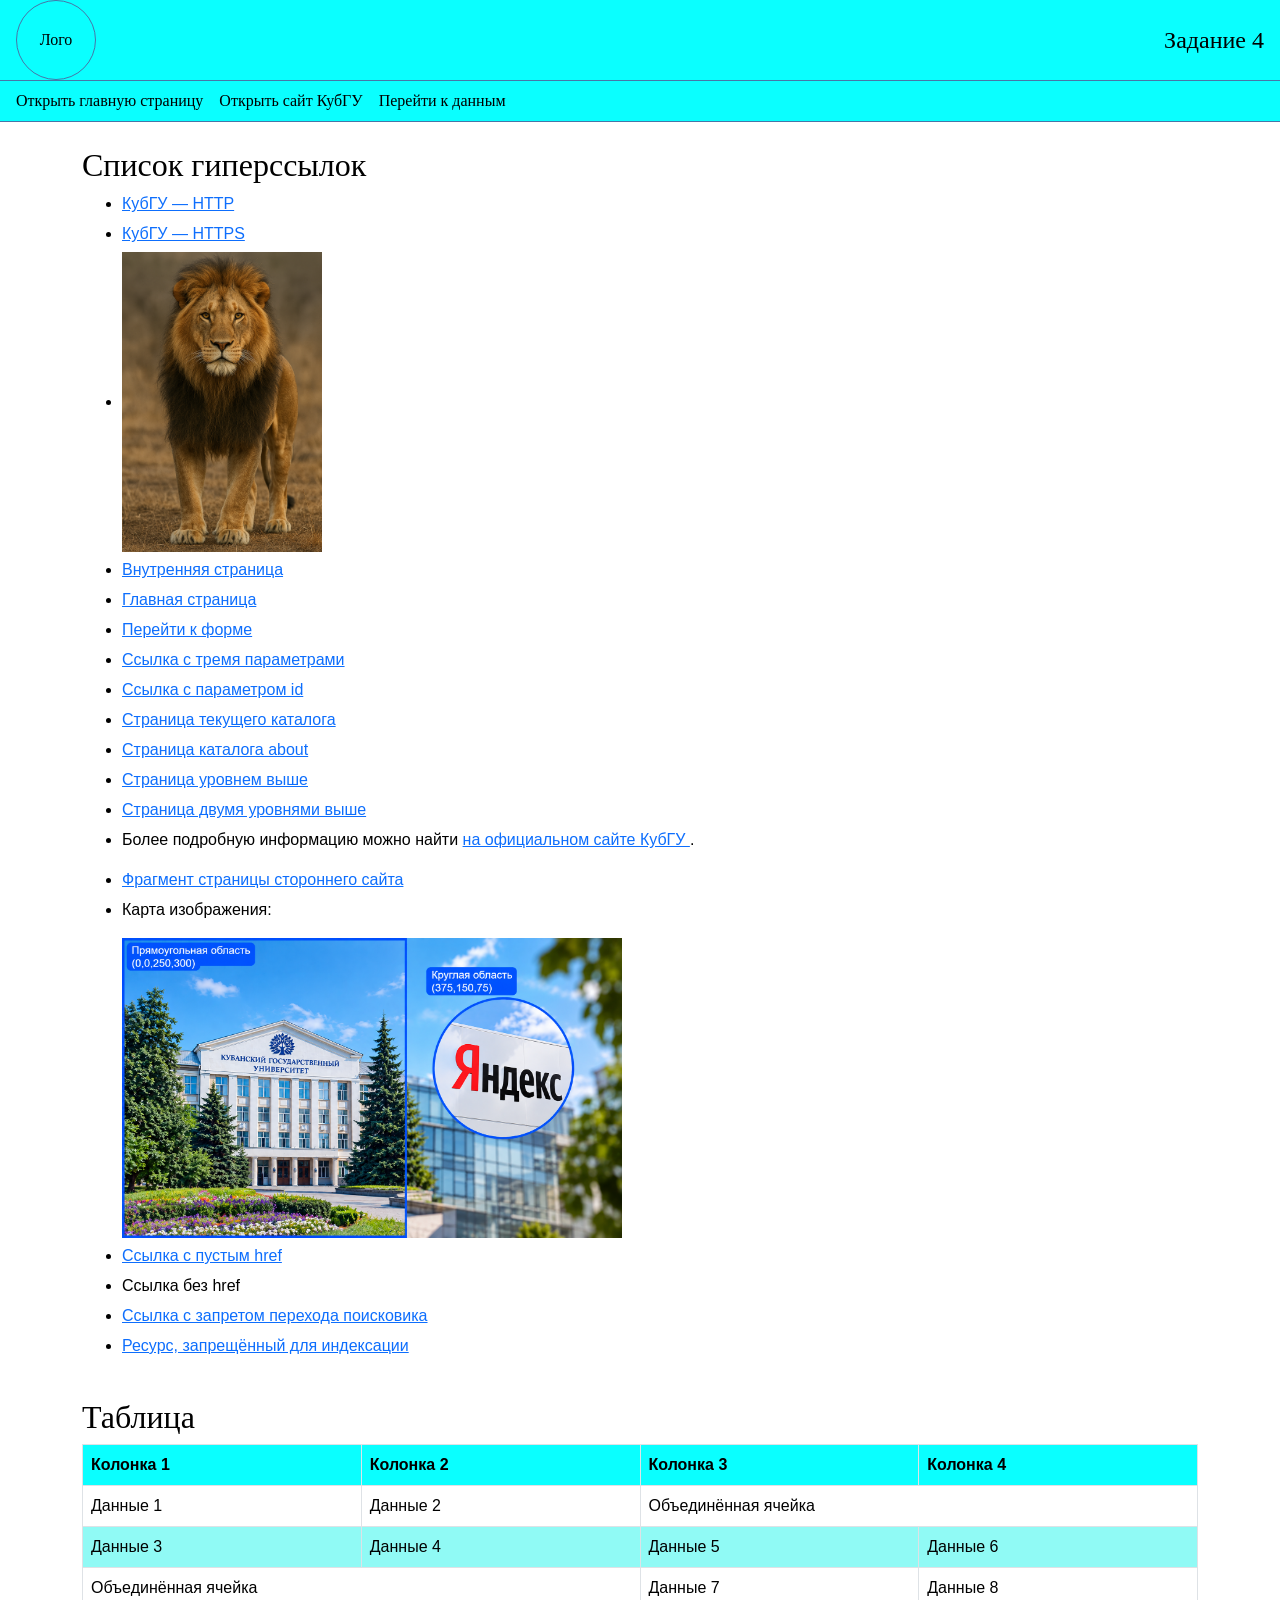
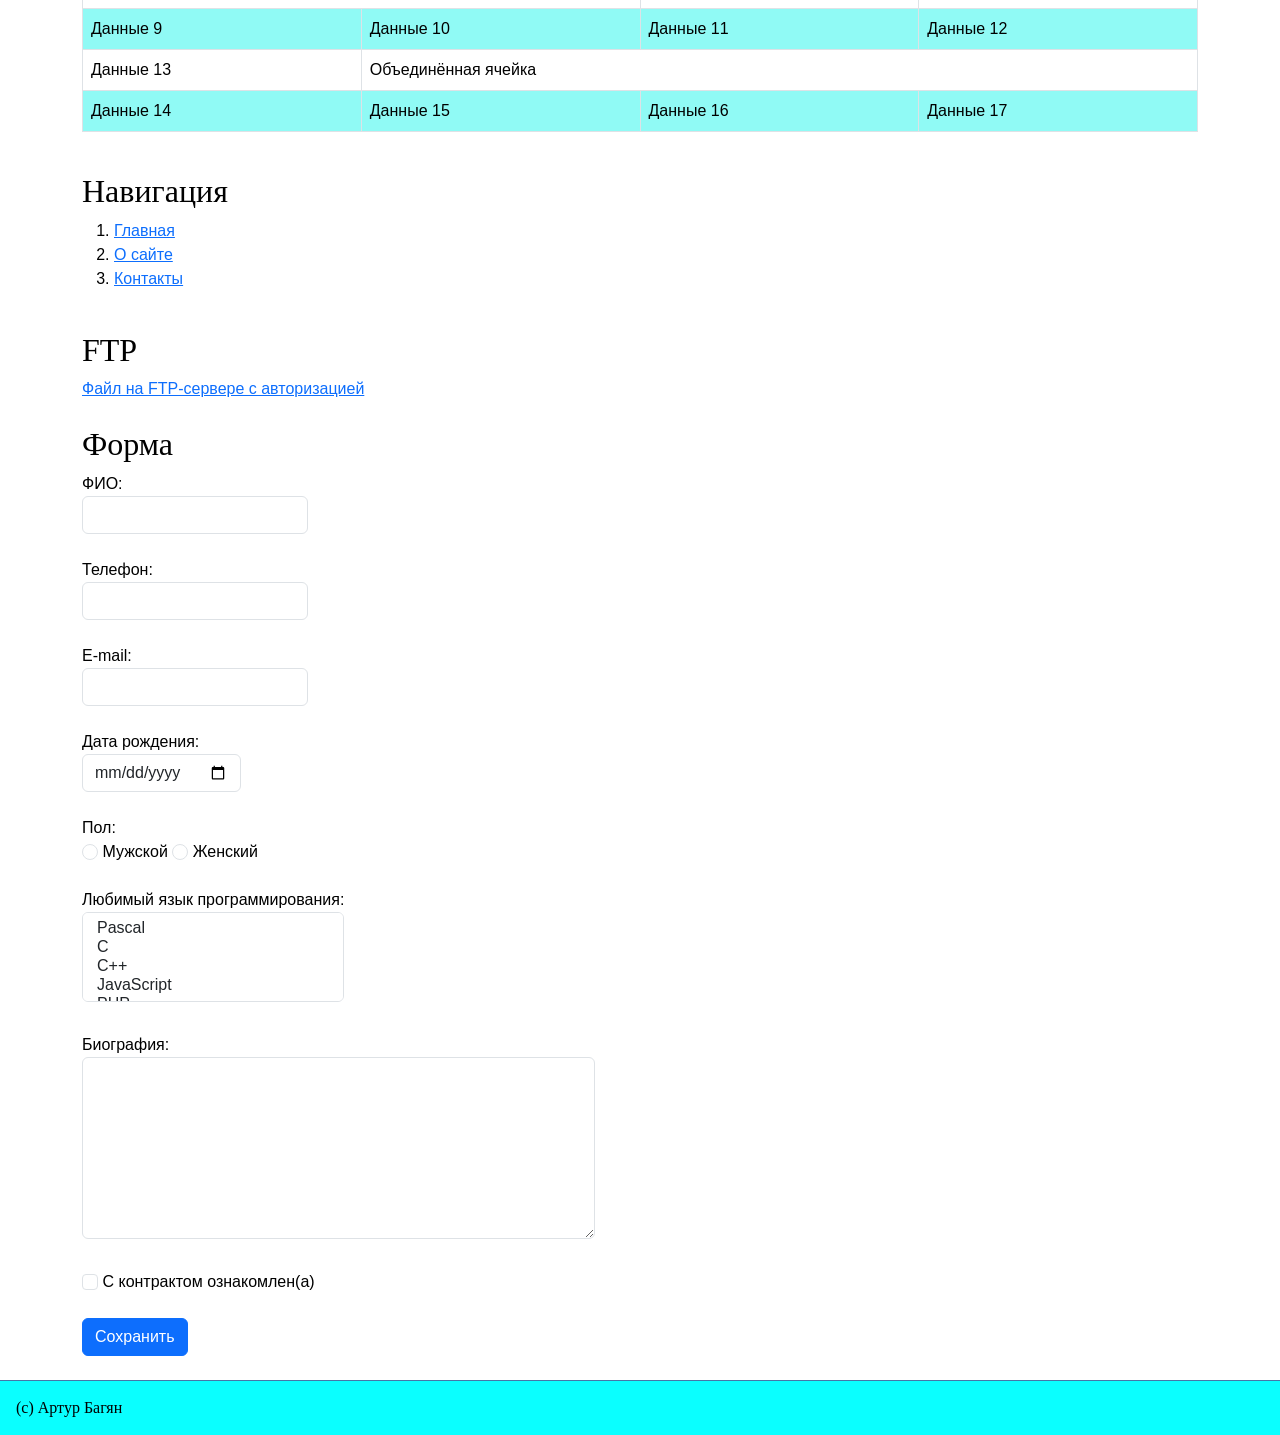
==== lab 1/lab 2/lab 3/index.html @ 112f8264 "Add files via upload" ====
<!DOCTYPE html>
<html lang="ru">

<head>
  <meta charset="UTF-8">
  <meta name="viewport" content="width=device-width, initial-scale=1.0">
  <title>Задание 4 — Bootstrap</title>
  <meta name="robots" content="noindex">

  <!-- Подключаем Bootstrap — готовый CSS-фреймворк -->
  <link
    href="https://cdn.jsdelivr.net/npm/bootstrap@5.3.3/dist/css/bootstrap.min.css"
    rel="stylesheet"
  >

  <link rel="stylesheet" href="style.css">
</head>

<body>

<header id="header">
  <div class="container-fluid px-3">
    <!-- container-fluid — контейнер на всю ширину экрана
         px-3 — отступы слева и справа -->

    <div class="row align-items-center justify-content-between">
      <!-- row — строка Bootstrap-сетки
           align-items-center — выравнивание элементов по вертикали
           justify-content-between — раздвигает элементы по краям -->

      <div class="col-auto">
        <!-- col-auto — колонка занимает столько места,
             сколько нужно её содержимому -->

        <div class="logo">Лого</div>

      </div>

      <div class="col-auto">

        <h1 class="site-title mb-0">
          <!-- mb-0 — убираем нижний margin Bootstrap -->

          Задание 4
        </h1>

      </div>

    </div>

  </div>
</header>


<nav id="nav">

  <div class="container-fluid px-3">
    <!-- container-fluid — на всю ширину
         px-3 — отступы слева и справа -->

    <ul class="nav flex-column flex-md-row gap-0 gap-md-3">
      <!-- nav — Bootstrap-стиль навигации
           flex-column — на телефоне ссылки вертикально
           flex-md-row — от 768px ссылки становятся горизонтальными
           gap-md-3 — расстояние между ссылками на больших экранах -->

      <li class="nav-item">

        <a class="nav-link px-0" href="index.html">
          <!-- nav-link — оформление ссылки Bootstrap
               px-0 — убираем горизонтальные отступы -->

          Открыть главную страницу
        </a>

      </li>

      <li class="nav-item">

        <a class="nav-link px-0" href="https://kubsu.ru/">
          Открыть сайт КубГУ
        </a>

      </li>

      <li class="nav-item">

        <a class="nav-link px-0" href="#data">
          Перейти к данным
        </a>

      </li>

    </ul>

  </div>
</nav>


<main class="container py-4">
  <!-- container — ограничивает ширину контента и центрирует его
       py-4 — Bootstrap-отступ сверху и снизу -->

  <div class="row g-4">
    <!-- row — строка Bootstrap-сетки
         g-4 — расстояние между элементами сетки -->


    <section class="links-list order-2 order-md-1 col-12">
      <!-- col-12 — занимает все 12 колонок сетки
           order-2 — на телефоне второй элемент
           order-md-1 — от 768px становится первым -->

      <h2>Список гиперссылок</h2>

      <ul>

        <li>
          <a href="http://kubsu.ru/">
            КубГУ — HTTP
          </a>
        </li>

        <li>
          <a href="https://kubsu.ru/">
            КубГУ — HTTPS
          </a>
        </li>

        <li>
          <a href="https://i.pinimg.com/originals/05/0b/01/050b01a87985a9245844420d04decbbf.png">

            <img
              src="image.jpg"
              alt="Картинка"
              width="200"
              class="img-fluid"
            >
            <!-- img-fluid — делает изображение адаптивным,
                 чтобы оно не выходило за ширину экрана -->

          </a>
        </li>

        <li>
          <a href="about.html">
            Внутренняя страница
          </a>
        </li>

        <li>
          <a href="index.html">
            Главная страница
          </a>
        </li>

        <li>
          <a href="#form">
            Перейти к форме
          </a>
        </li>

        <li>
          <a href="parameters.html?name=student&group=123&course=3">
            Ссылка с тремя параметрами
          </a>
        </li>

        <li>
          <a href="id.html">
            Ссылка с параметром id
          </a>
        </li>

        <li>
          <a href="./current.html">
            Страница текущего каталога
          </a>
        </li>

        <li>
          <a href="about/about-page.html">
            Страница каталога about
          </a>
        </li>

        <li>
          <a href="../parent-page.html">
            Страница уровнем выше
          </a>
        </li>

        <li>
          <a href="../../upper-page.html">
            Страница двумя уровнями выше
          </a>
        </li>

        <li>
          <p>
            Более подробную информацию можно найти
            <a href="https://kubsu.ru/">
              на официальном сайте КубГУ
            </a>.
          </p>
        </li>

        <li>
          <a href="https://ru.ruwiki.ru/wiki/Кук,_Тим#Биография">
            Фрагмент страницы стороннего сайта
          </a>
        </li>

        <li>

          <p>Карта изображения:</p>

          <img
            src="universitet.jpg"
            alt="Карта изображения"
            width="500"
            height="300"
            usemap="#image-map"
            class="img-fluid"
          >
          <!-- img-fluid — адаптивное изображение -->

          <map name="image-map">

            <area
              shape="rect"
              coords="0,0,250,300"
              href="https://kubsu.ru/"
              alt="КубГУ"
            >

            <area
              shape="circle"
              coords="375,150,75"
              href="https://ya.ru/"
              alt="Яндекс"
            >

          </map>

        </li>

        <li>
          <a href="">
            Ссылка с пустым href
          </a>
        </li>

        <li>
          <a>
            Ссылка без href
          </a>
        </li>

        <li>
          <a
            href="https://kubsu.ru/"
            rel="nofollow"
          >
            Ссылка с запретом перехода поисковика
          </a>
        </li>

        <li>
          <a href="private.html">
            Ресурс, запрещённый для индексации
          </a>
        </li>

      </ul>

    </section>


    <section class="navigation-section order-3 col-12">
      <!-- col-12 — вся ширина Bootstrap-сетки
           order-3 — третий элемент по порядку -->

      <h2>Навигация</h2>

      <ol>

        <li>
          <a
            href="index.html"
            title="Главная страница сайта"
          >
            Главная
          </a>
        </li>

        <li>
          <a
            href="site.html"
            title="Информация о сайте"
          >
            О сайте
          </a>
        </li>

        <li>
          <a
            href="contacts.html"
            title="Контактная информация"
          >
            Контакты
          </a>
        </li>

      </ol>

    </section>


    <section class="ftp-section order-4 col-12">
      <!-- col-12 — занимает всю ширину
           order-4 — четвёртый элемент -->

      <h2>FTP</h2>

      <a href="ftp://username:password@example.com/file.txt">
        Файл на FTP-сервере с авторизацией
      </a>

    </section>


    <section
      id="data"
      class="table-section order-1 order-md-2 col-12"
    >
      <!-- order-1 — на телефоне таблица первая
           order-md-2 — от 768px таблица становится второй
           col-12 — таблица занимает всю ширину -->

      <h2>Таблица</h2>

      <div class="table-responsive">
        <!-- table-responsive — позволяет таблице прокручиваться
             по горизонтали на маленьком экране -->

        <table class="table table-bordered">
          <!-- table — Bootstrap-оформление таблицы
               table-bordered — добавляет границы ячеек -->

          <thead>

            <tr>
              <th>Колонка 1</th>
              <th>Колонка 2</th>
              <th>Колонка 3</th>
              <th>Колонка 4</th>
            </tr>

          </thead>

          <tbody>

            <tr>
              <td>Данные 1</td>
              <td>Данные 2</td>
              <td colspan="2">
                Объединённая ячейка
              </td>
            </tr>

            <tr>
              <td>Данные 3</td>
              <td>Данные 4</td>
              <td>Данные 5</td>
              <td>Данные 6</td>
            </tr>

            <tr>
              <td colspan="2">
                Объединённая ячейка
              </td>
              <td>Данные 7</td>
              <td>Данные 8</td>
            </tr>

            <tr>
              <td>Данные 9</td>
              <td>Данные 10</td>
              <td>Данные 11</td>
              <td>Данные 12</td>
            </tr>

            <tr>
              <td>Данные 13</td>
              <td colspan="3">
                Объединённая ячейка
              </td>
            </tr>

            <tr>
              <td>Данные 14</td>
              <td>Данные 15</td>
              <td>Данные 16</td>
              <td>Данные 17</td>
            </tr>

          </tbody>

        </table>

      </div>

    </section>


    <section
      id="form"
      class="form-section order-5 col-12"
    >
      <!-- order-5 — форма пятая по порядку
           col-12 — занимает всю ширину -->

      <h2>Форма</h2>

      <form action="/form.php" method="POST">

        <label>
          ФИО:<br>

          <input
            type="text"
            name="fio"
            class="form-control"
          >
          <!-- form-control — Bootstrap-стиль для полей формы -->

        </label>

        <br><br>


        <label>
          Телефон:<br>

          <input
            type="tel"
            name="phone"
            class="form-control"
          >

        </label>

        <br><br>


        <label>
          E-mail:<br>

          <input
            type="email"
            name="email"
            class="form-control"
          >

        </label>

        <br><br>


        <label>
          Дата рождения:<br>

          <input
            type="date"
            name="birthdate"
            class="form-control"
          >

        </label>

        <br><br>


        Пол:<br>

        <label>
          <input
            type="radio"
            name="gender"
            value="male"
            class="form-check-input"
          >
          <!-- form-check-input — Bootstrap-оформление
               переключателя -->

          Мужской
        </label>

        <label>
          <input
            type="radio"
            name="gender"
            value="female"
            class="form-check-input"
          >
          Женский
        </label>

        <br><br>


        <label>
          Любимый язык программирования:<br>

          <select
            name="programming_languages[]"
            multiple="multiple"
            class="form-select"
          >
            <!-- form-select — Bootstrap-оформление
                 выпадающего списка -->

            <option value="Pascal">Pascal</option>
            <option value="C">C</option>
            <option value="C++">C++</option>
            <option value="JavaScript">JavaScript</option>
            <option value="PHP">PHP</option>
            <option value="Python">Python</option>
            <option value="Java">Java</option>
            <option value="Haskel">Haskel</option>
            <option value="Clojure">Clojure</option>
            <option value="Prolog">Prolog</option>
            <option value="Scala">Scala</option>

          </select>

        </label>

        <br><br>


        <label>
          Биография:<br>

          <textarea
            name="biography"
            rows="7"
            cols="50"
            class="form-control"
          ></textarea>
          <!-- form-control — Bootstrap-стиль
               для текстового поля -->

        </label>

        <br><br>


        <label>

          <input
            type="checkbox"
            name="contract"
            value="yes"
            class="form-check-input"
          >
          <!-- form-check-input — Bootstrap-оформление
               checkbox -->

          С контрактом ознакомлен(а)

        </label>

        <br><br>


        <input
          type="submit"
          value="Сохранить"
          class="btn btn-primary"
        >
        <!-- btn — Bootstrap-стиль кнопки
             btn-primary — основной вариант кнопки -->

      </form>

    </section>

  </div>

</main>


<footer id="footer">

  <div class="container-fluid px-3">
    <!-- container-fluid — вся ширина
         px-3 — отступы слева и справа -->

    <p>
      (с) Артур Багян
    </p>

  </div>

</footer>


<!-- Подключаем JavaScript Bootstrap.
     Нужен для интерактивных компонентов Bootstrap. -->

<script
  src="https://cdn.jsdelivr.net/npm/bootstrap@5.3.3/dist/js/bootstrap.bundle.min.js">
</script>

</body>
</html>
---- lab 1/lab 2/lab 3/style.css ----
* {
  box-sizing: border-box;
  /* чтобы padding и border входили в размер элемента */
}


/* ОСНОВА СТРАНИЦЫ */

html,
body {
  min-height: 100%;
}

body {
  margin: 0;
  padding: 0;

  min-height: 100vh;
  /* страница минимум на всю высоту экрана */

  display: flex;
  flex-direction: column;
  /* элементы страницы идут сверху вниз */

  font-family: Arial, sans-serif;

  background-color: #ffffff;
  color: #000000;
}


/* ШАПКА */

#header {
  width: 100%;
  /* шапка на всю ширину */

  background-color: #0AFFFF;

  border-bottom: 1px solid #4676a8;
  /* линия снизу */
}

#header .container-fluid {
  padding-left: 15px;
  padding-right: 15px;
  /* небольшой отступ от краёв */
}

.logo {
  width: 70px;
  height: 70px;

  border: 1px solid #4676a8;
  border-radius: 50%;
  /* делаем круг */

  display: flex;
  align-items: center;
  justify-content: center;
  /* текст ровно по центру */

  font-family: Georgia, serif;

  flex-shrink: 0;
  /* логотип не сжимается */
}

.site-title {
  margin: 0;

  font-family: Georgia, serif;

  font-size: 20px;
  font-weight: normal;
}


/* НАВИГАЦИЯ */

#nav {
  width: 100%;
  /* навигация на всю ширину */

  background-color: #0AFFFF;

  border-bottom: 1px solid #4676a8;
}

#nav .nav-link {
  color: #000000;

  font-family: Georgia, serif;

  text-decoration: none;
  /* убираем подчёркивание */
}

#nav .nav-link:hover {
  text-decoration: underline;
  /* при наведении подчёркиваем */
}


/* ОСНОВНОЙ КОНТЕНТ */

main {
  flex: 1;
  /* занимает всё свободное место,
     чтобы footer был внизу */
}


/* ЗАГОЛОВКИ */

h2 {
  font-family: Georgia, serif;

  font-weight: normal;
}


/* СПИСОК ССЫЛОК */

.links-list ul {
  padding-left: 40px;
  /* отступ списка слева */
}

.links-list li {
  margin-bottom: 6px;
  /* расстояние между ссылками */
}


/* ТАБЛИЦА */

.table-section table {
  width: 100%;
  /* таблица на всю ширину */
}

.table-section th {
  background-color: #0AFFFF;
  /* цвет заголовков */
}

.table-section tbody tr:nth-child(odd) td {
  background-color: #ffffff;
} /* нечетные строки */

.table-section tbody tr:nth-child(even) td {
  background-color: #90faf5;
} /* четные строки */


/* ФОРМА */

.form-section {
  width: 100%;
}

.form-section .form-control {
  max-width: 100%;
  /* поле не вылезает за экран */
}

.form-section .form-select {
  max-width: 100%;
  /* список не вылезает за экран */
}


/* ИЗОБРАЖЕНИЯ */

img {
  max-width: 100%;
  /* картинка уменьшается на маленьком экране */
}


/* FOOTER */

#footer {
  width: 100%;
  /* footer на всю ширину */

  background-color: #0AFFFF;

  border-top: 1px solid #4676a8;
  /* линия сверху */
}

#footer .container-fluid {
  padding-left: 15px;
  padding-right: 15px;
  /* отступ от краёв */
}

#footer p {
  margin: 0;
  padding: 15px 0;

  font-family: Georgia, serif;
}


/* АДАПТИВНОСТЬ */

/* от 768px — планшет и компьютер */

@media (min-width: 768px) {

  .logo {
    width: 80px;
    height: 80px;
    /* на большом экране логотип чуть больше */
  }

  .site-title {
    font-size: 24px;
    /* на большом экране заголовок больше */
  }

}
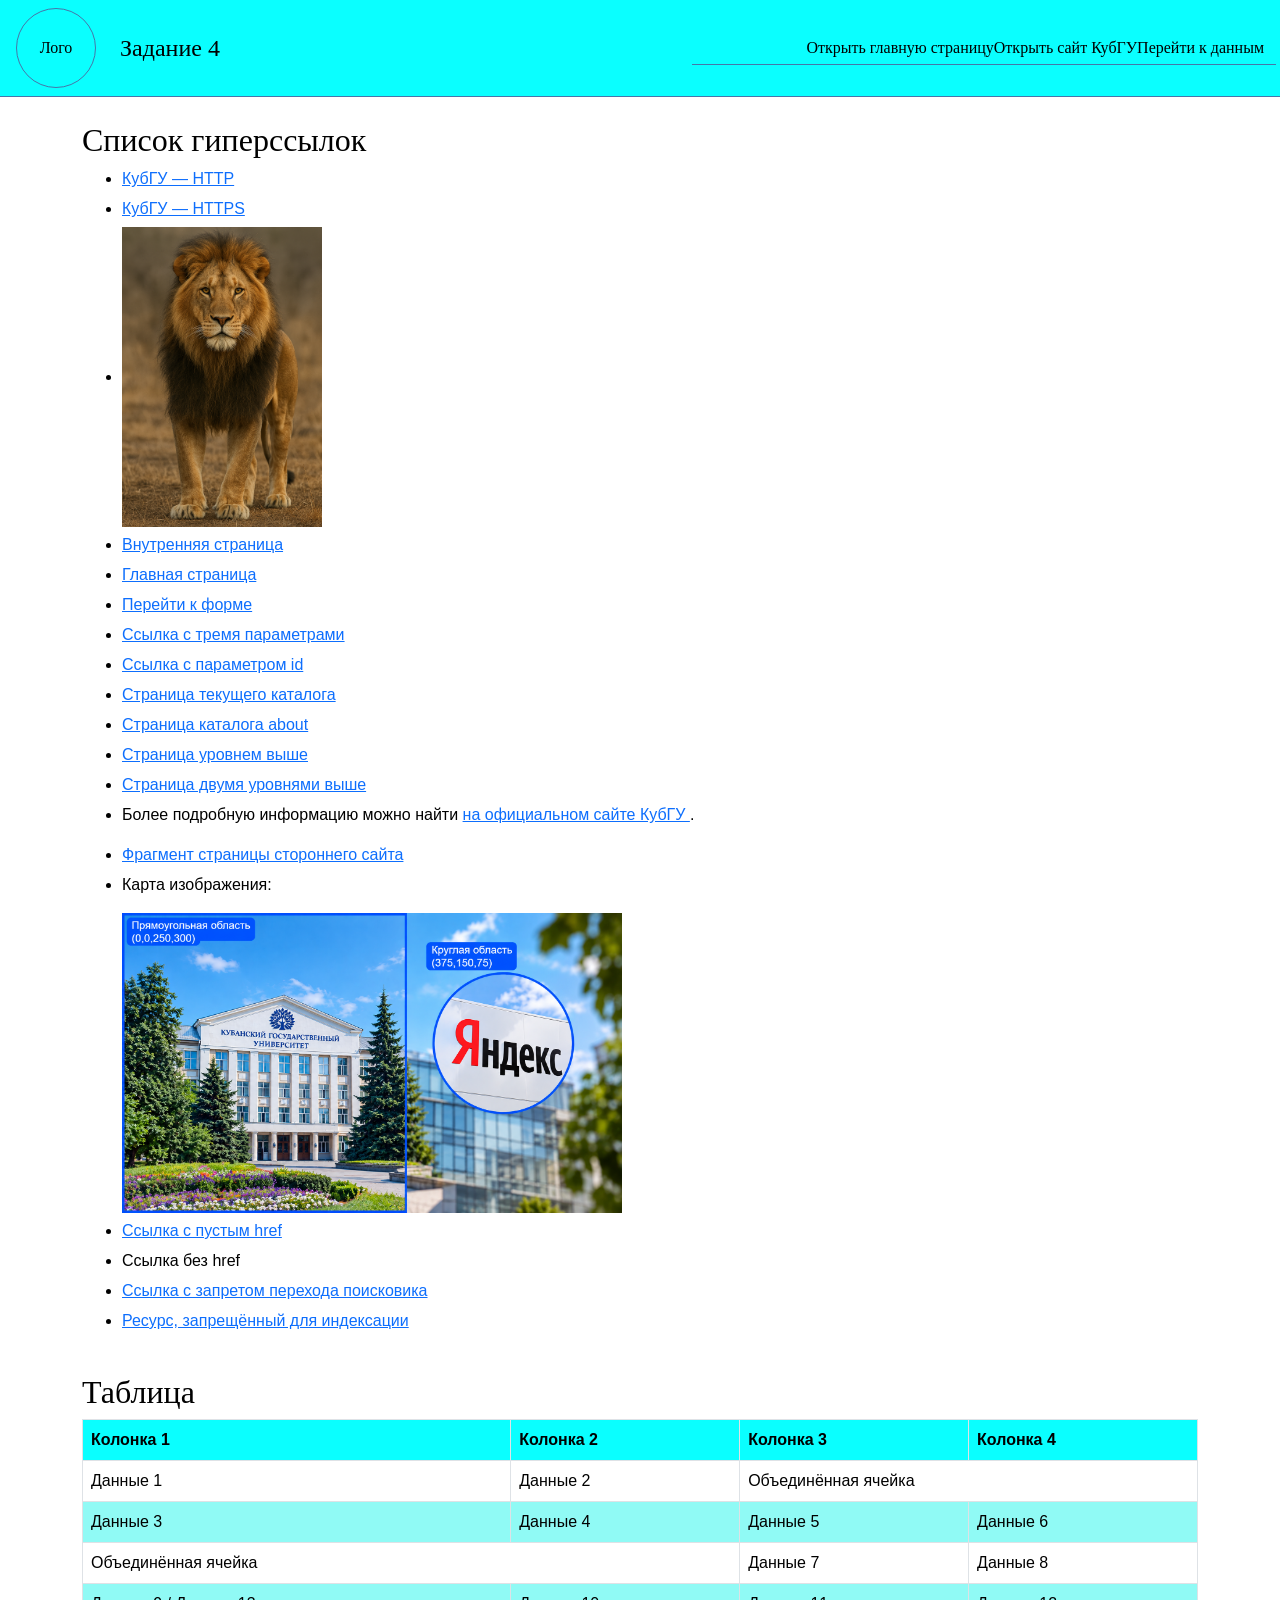
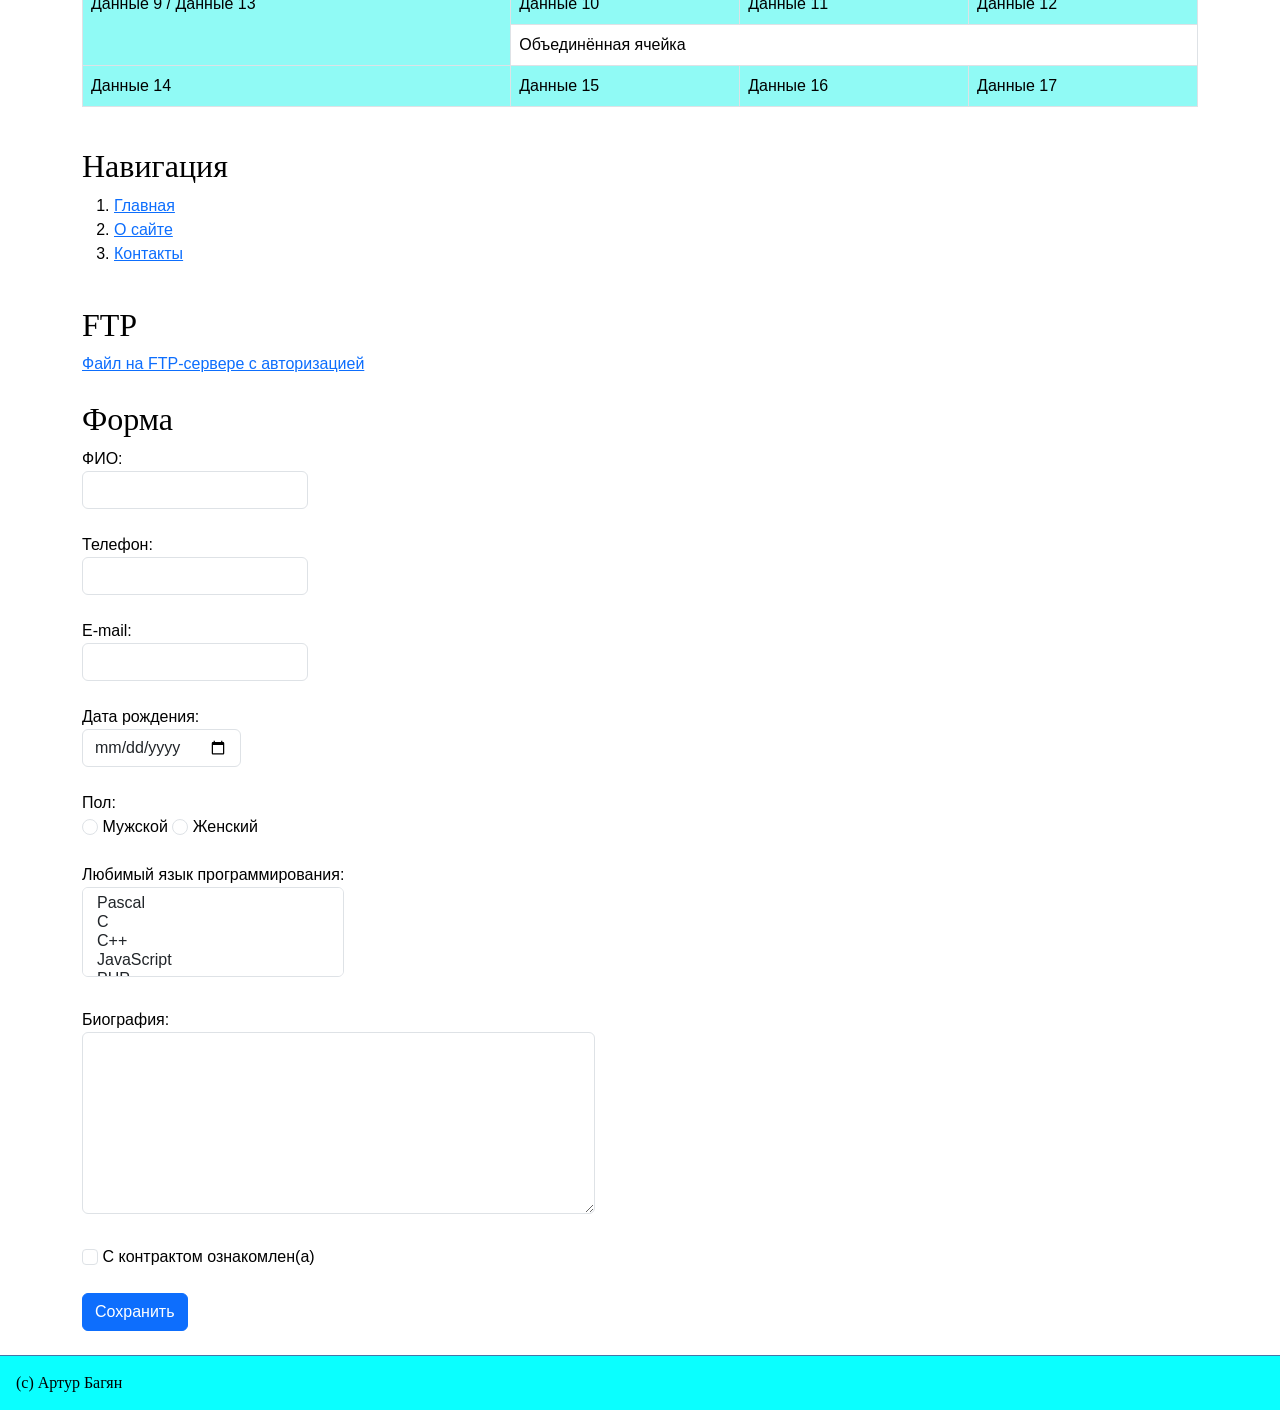
==== commit f06b6054: "Refactor header and navigation structure in index.html" ====
--- a/lab 1/lab 2/lab 3/index.html
+++ b/lab 1/lab 2/lab 3/index.html
@@ -1,3 +1,4 @@
+
 <!DOCTYPE html>
 <html lang="ru">
 
@@ -18,83 +19,61 @@
 
 <body>
 
+
 <header id="header">
   <div class="container-fluid px-3">
     <!-- container-fluid — контейнер на всю ширину экрана
          px-3 — отступы слева и справа -->
 
-    <div class="row align-items-center justify-content-between">
+    <div class="row align-items-center py-2">
       <!-- row — строка Bootstrap-сетки
-           align-items-center — выравнивание элементов по вертикали
-           justify-content-between — раздвигает элементы по краям -->
+           align-items-center — выравнивание по вертикали
+           py-2 — вертикальные отступы Bootstrap -->
 
       <div class="col-auto">
-        <!-- col-auto — колонка занимает столько места,
-             сколько нужно её содержимому -->
-
+        <!-- col-auto — колонка по размеру содержимого -->
         <div class="logo">Лого</div>
-
       </div>
 
-      <div class="col-auto">
-
-        <h1 class="site-title mb-0">
-          <!-- mb-0 — убираем нижний margin Bootstrap -->
-
-          Задание 4
-        </h1>
-
+      <div class="col">
+        <h1 class="site-title mb-0">Задание 4</h1>
       </div>
 
+      <nav id="nav" class="col-12 col-md">
+        <!-- col-12 — на телефоне навигация занимает всю строку
+             col-md — на компьютере занимает оставшееся место -->
+
+        <ul class="nav flex-column flex-md-row align-items-start align-items-md-center justify-content-md-end">
+          <!-- flex-column — ссылки вертикально на телефоне
+               flex-md-row — горизонтально на компьютере
+               align-items-start — ссылки слева на телефоне
+               justify-content-md-end — ссылки справа на компьютере -->
+
+          <li class="nav-item">
+            <a class="nav-link px-0 py-1" href="index.html">
+              Открыть главную страницу
+            </a>
+          </li>
+
+          <li class="nav-item">
+            <a class="nav-link px-0 py-1" href="https://kubsu.ru/">
+              Открыть сайт КубГУ
+            </a>
+          </li>
+
+          <li class="nav-item">
+            <a class="nav-link px-0 py-1" href="#data">
+              Перейти к данным
+            </a>
+          </li>
+
+        </ul>
+      </nav>
+
     </div>
-
   </div>
 </header>
 
-
-<nav id="nav">
-
-  <div class="container-fluid px-3">
-    <!-- container-fluid — на всю ширину
-         px-3 — отступы слева и справа -->
-
-    <ul class="nav flex-column flex-md-row gap-0 gap-md-3">
-      <!-- nav — Bootstrap-стиль навигации
-           flex-column — на телефоне ссылки вертикально
-           flex-md-row — от 768px ссылки становятся горизонтальными
-           gap-md-3 — расстояние между ссылками на больших экранах -->
-
-      <li class="nav-item">
-
-        <a class="nav-link px-0" href="index.html">
-          <!-- nav-link — оформление ссылки Bootstrap
-               px-0 — убираем горизонтальные отступы -->
-
-          Открыть главную страницу
-        </a>
-
-      </li>
-
-      <li class="nav-item">
-
-        <a class="nav-link px-0" href="https://kubsu.ru/">
-          Открыть сайт КубГУ
-        </a>
-
-      </li>
-
-      <li class="nav-item">
-
-        <a class="nav-link px-0" href="#data">
-          Перейти к данным
-        </a>
-
-      </li>
-
-    </ul>
-
-  </div>
-</nav>
 
 
 <main class="container py-4">
@@ -385,14 +364,13 @@
             </tr>
 
             <tr>
-              <td>Данные 9</td>
+              <td rowspan="2">Данные 9 / Данные 13</td>
               <td>Данные 10</td>
               <td>Данные 11</td>
               <td>Данные 12</td>
             </tr>
 
             <tr>
-              <td>Данные 13</td>
               <td colspan="3">
                 Объединённая ячейка
               </td>
@@ -607,12 +585,5 @@
 </footer>
 
 
-<!-- Подключаем JavaScript Bootstrap.
-     Нужен для интерактивных компонентов Bootstrap. -->
-
-<script
-  src="https://cdn.jsdelivr.net/npm/bootstrap@5.3.3/dist/js/bootstrap.bundle.min.js">
-</script>
-
 </body>
-</html>+</html>
